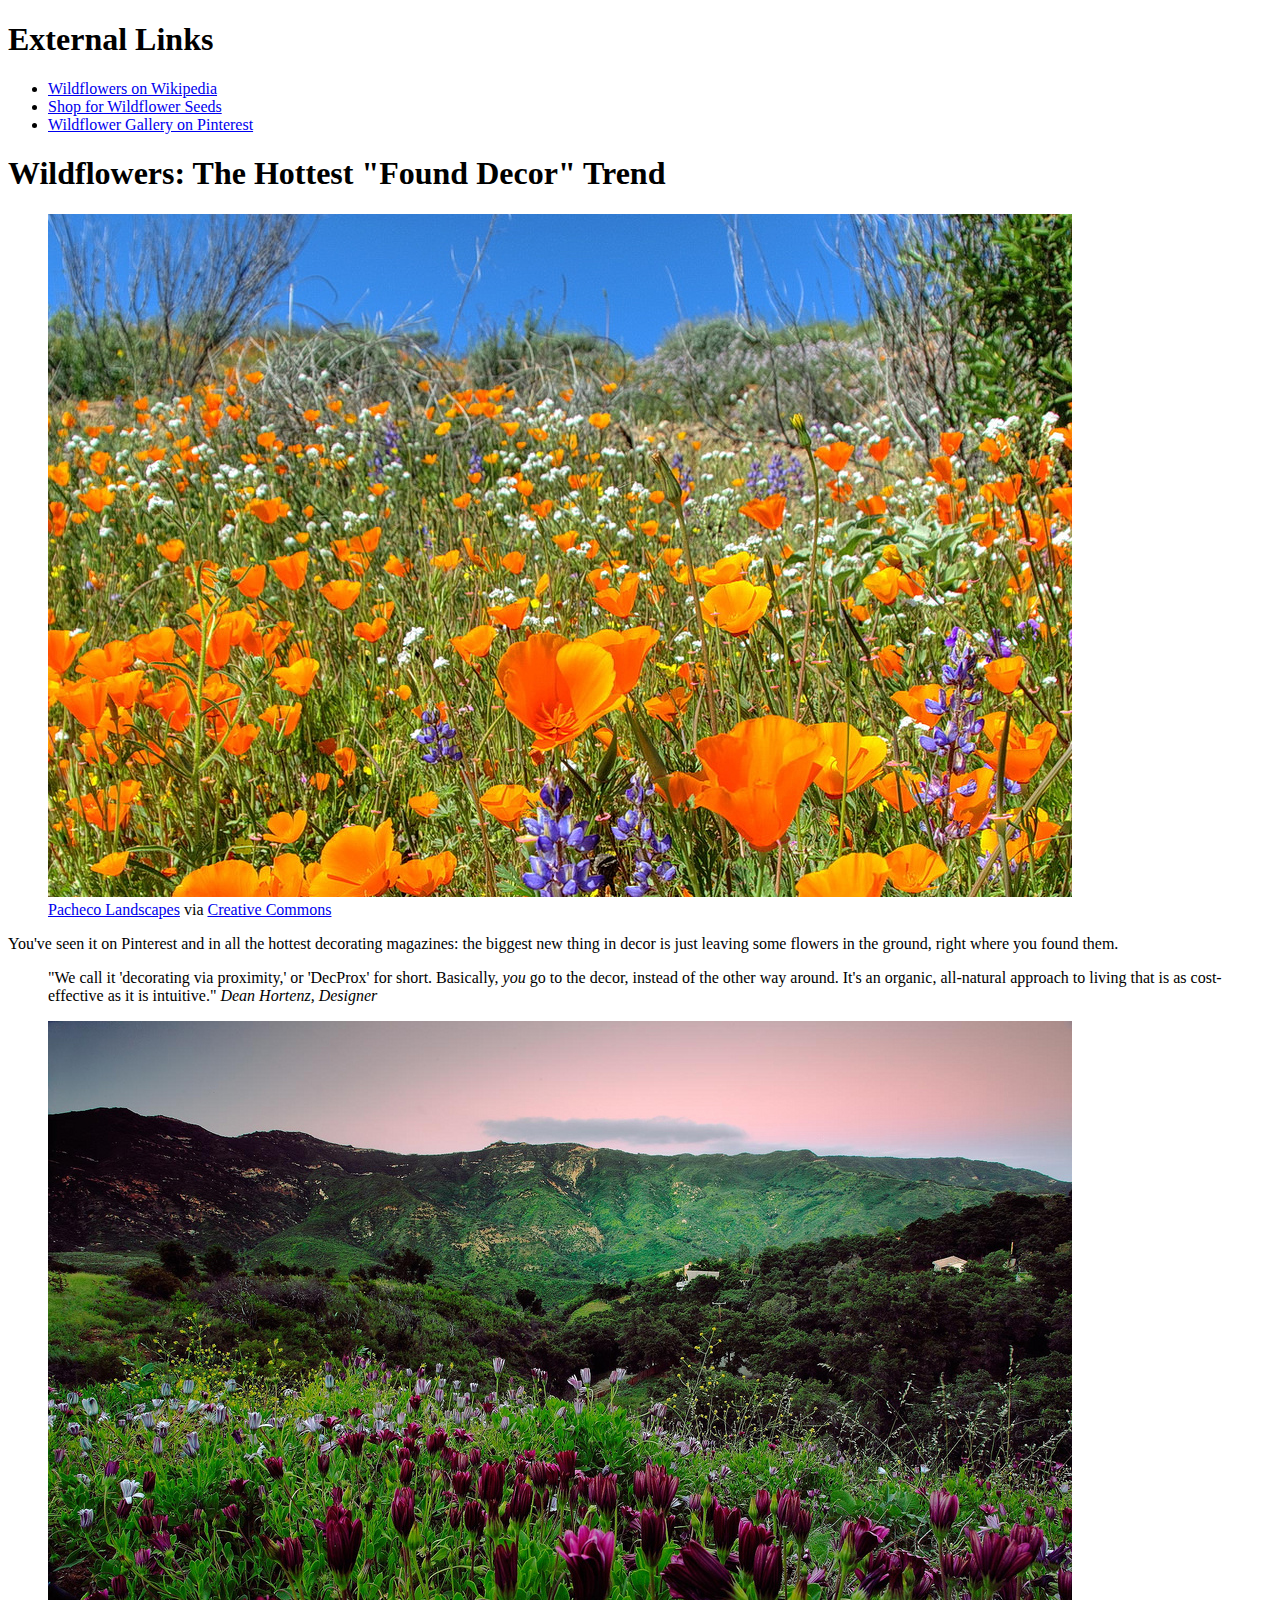
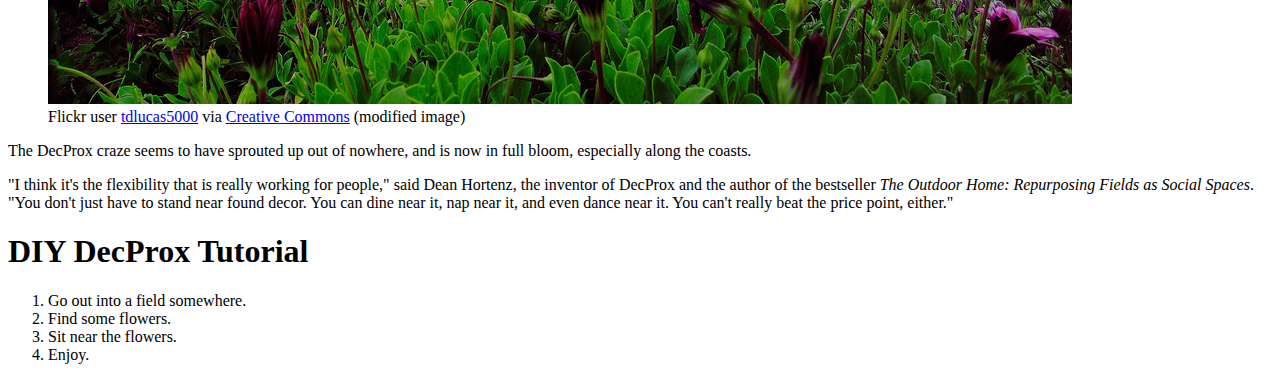
==== css/responsive-design/index.html @ 8c5c8b86 "resolve conflicts in Waiver form and Example form" ====
<!DOCTYPE html>
<html>
<head>
  <title>Wildflowers Article</title>
</head>
<body>
  <section id="external-links">
    <h1>External Links</h1>
    <ul>
    <li><a href="https://en.wikipedia.org/wiki/Wildflower">Wildflowers on Wikipedia</a></li>
    <li><a href="http://www.americanmeadows.com/wildflower-seeds">Shop for Wildflower Seeds</a></li>
    <li><a href="https://www.pinterest.com/pscheen/wildflowers/">Wildflower Gallery on Pinterest</a></li>
  </ul>
  </section>
  <main>
    <h1>Wildflowers: The Hottest "Found Decor" Trend</h1>
    <figure>
      <img src="images/orange_flowers.jpg" alt="orange wildflowers">
      <figcaption><a href="https://www.flickr.com/photos/pachecophotography/5595444482/in/[base64]">Pacheco Landscapes</a> via <a href="https://creativecommons.org/licenses/by-nd/2.0/">Creative Commons</a></figcaption>
    </figure>
    <p>You've seen it on Pinterest and in all the hottest decorating magazines: the biggest new thing in decor is just leaving some flowers in the ground, right where you found them.</p>
    <blockquote>
      "We call it 'decorating via proximity,' or 'DecProx' for short. Basically, <em>you</em> go to the decor, instead of the other way around. It's an organic, all-natural approach to living that is as cost-effective as it is intuitive."
      <cite>Dean Hortenz, Designer</cite>
    </blockquote>
    <figure>
      <img src="images/purple_flowers.jpg" alt="purple flowers">
      <figcaption>Flickr user <a href="https://www.flickr.com/photos/tdlucas5000/16589511247/in/[base64]">tdlucas5000</a> via <a href="https://creativecommons.org/licenses/by/2.0/">Creative Commons</a> (modified image)</figcaption>
    </figure>
    <p class="credit"
    <p>The DecProx craze seems to have sprouted up out of nowhere, and is now in full bloom, especially along the coasts.</p>
    <p>"I think it's the flexibility that is really working for people," said Dean Hortenz, the inventor of DecProx and the author of the bestseller <em>The Outdoor Home: Repurposing Fields as Social Spaces</em>. "You don't just have to stand near found decor. You can dine near it, nap near it, and even dance near it. You can't really beat the price point, either."</p>
    <h1>DIY DecProx Tutorial</h1>
    <ol>
      <li>Go out into a field somewhere.</li>
      <li>Find some flowers.</li>
      <li>Sit near the flowers.</li>
      <li>Enjoy.</li>
  </main>
</body>
</html>
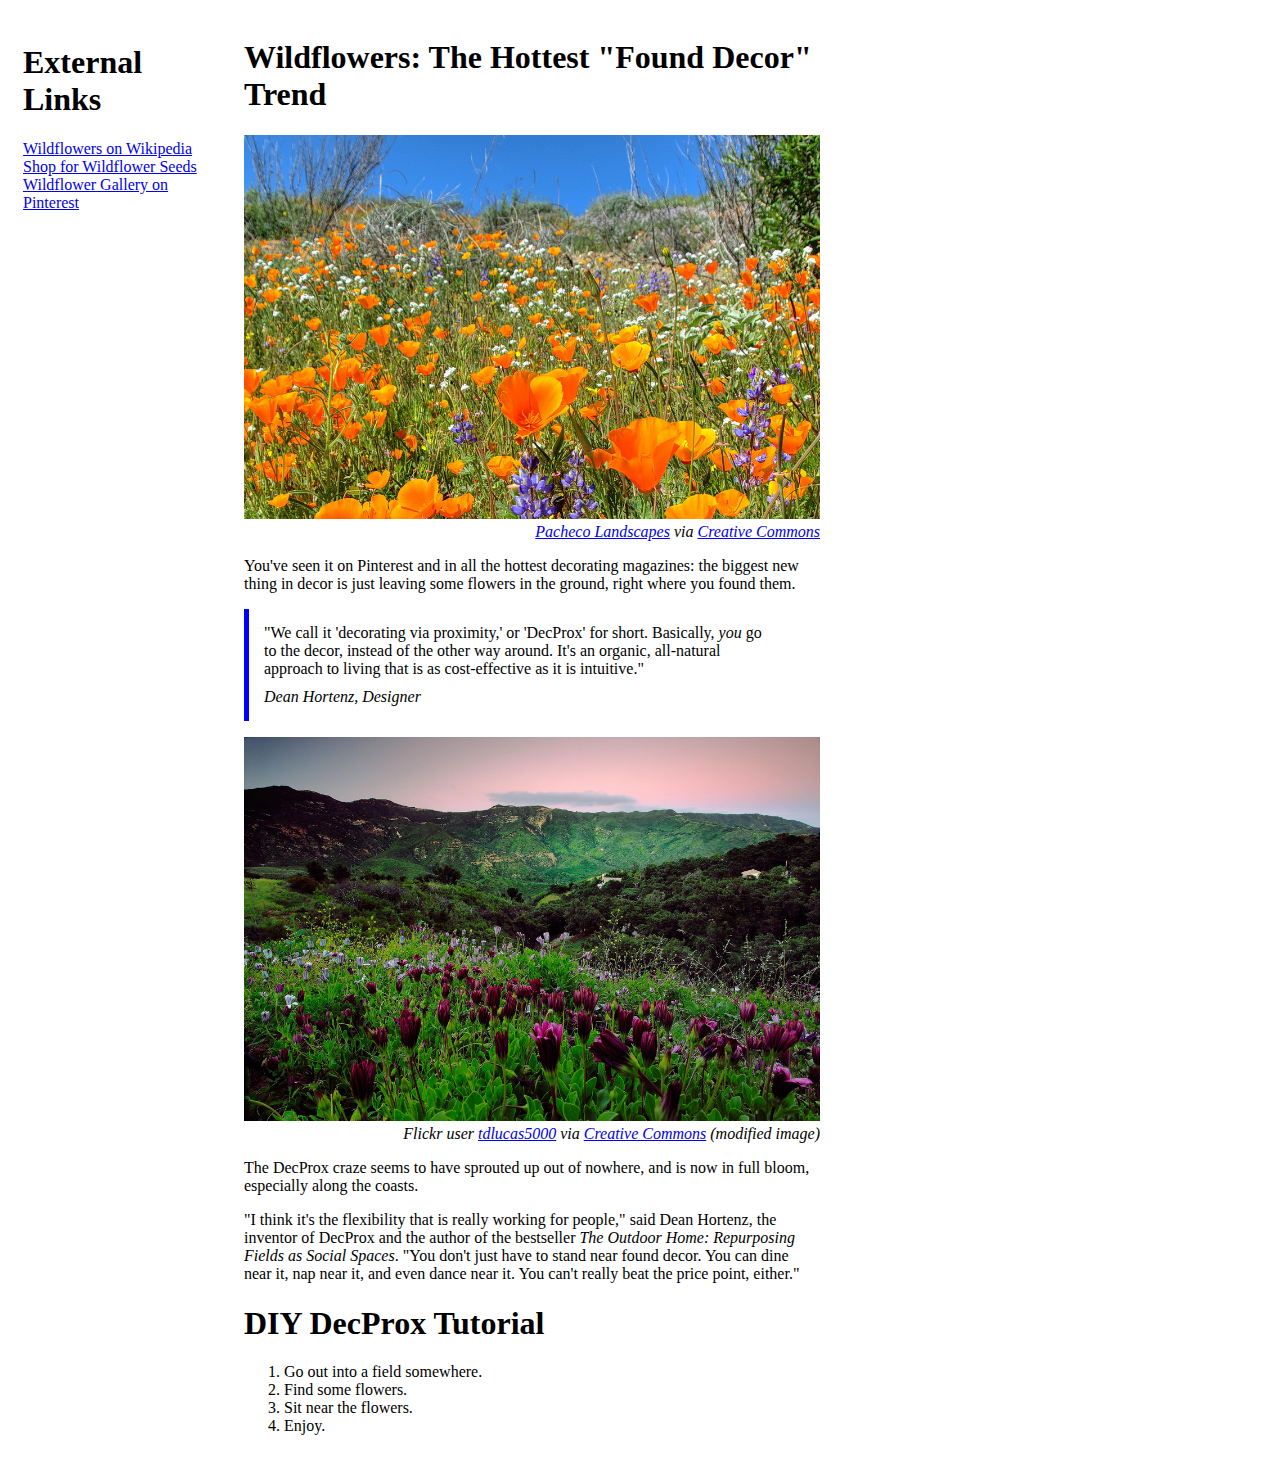
==== commit d3417cf0: "add css release01" ====
--- a/css/responsive-design/index.html
+++ b/css/responsive-design/index.html
@@ -2,6 +2,10 @@
 <html>
 <head>
   <title>Wildflowers Article</title>
+  <meta name="viewport" content="width=device-width, initial-scale=1.0">
+
+  <link rel="stylesheet" href="style.css" type="text/css">
+
 </head>
 <body>
   <section id="external-links">
--- a/css/responsive-design/style.css
+++ b/css/responsive-design/style.css
@@ -0,0 +1,55 @@
+
+
+
+body {max-width: 960px;}
+
+
+
+blockquote {
+  border-left: 5px solid blue;
+  padding: 15px;
+  margin-left: 0px;
+}
+
+cite {
+  display: block;
+  margin-top: 10px;
+}
+
+#external-links ul {
+  list-style-type: none;
+  padding-left: 0px;
+
+}
+
+#external-links {
+  width: 20%;
+  display: inline-block;
+  vertical-align: top;
+  padding: 15px;
+}
+
+main {
+  width: 60%; 
+  display: inline-block;
+  vertical-align: top;
+  padding: 10px;
+}
+
+/* you're welcome to edit the
+image, figure, and figcaption CSS if you'd like, 
+but it's optional! */
+img {
+  width: 100%;
+  height: auto;
+}
+
+figure {
+  margin-left: 0px;
+  margin-right: 0px;
+}
+
+figcaption {
+  font-style: italic;
+  text-align: right;
+}
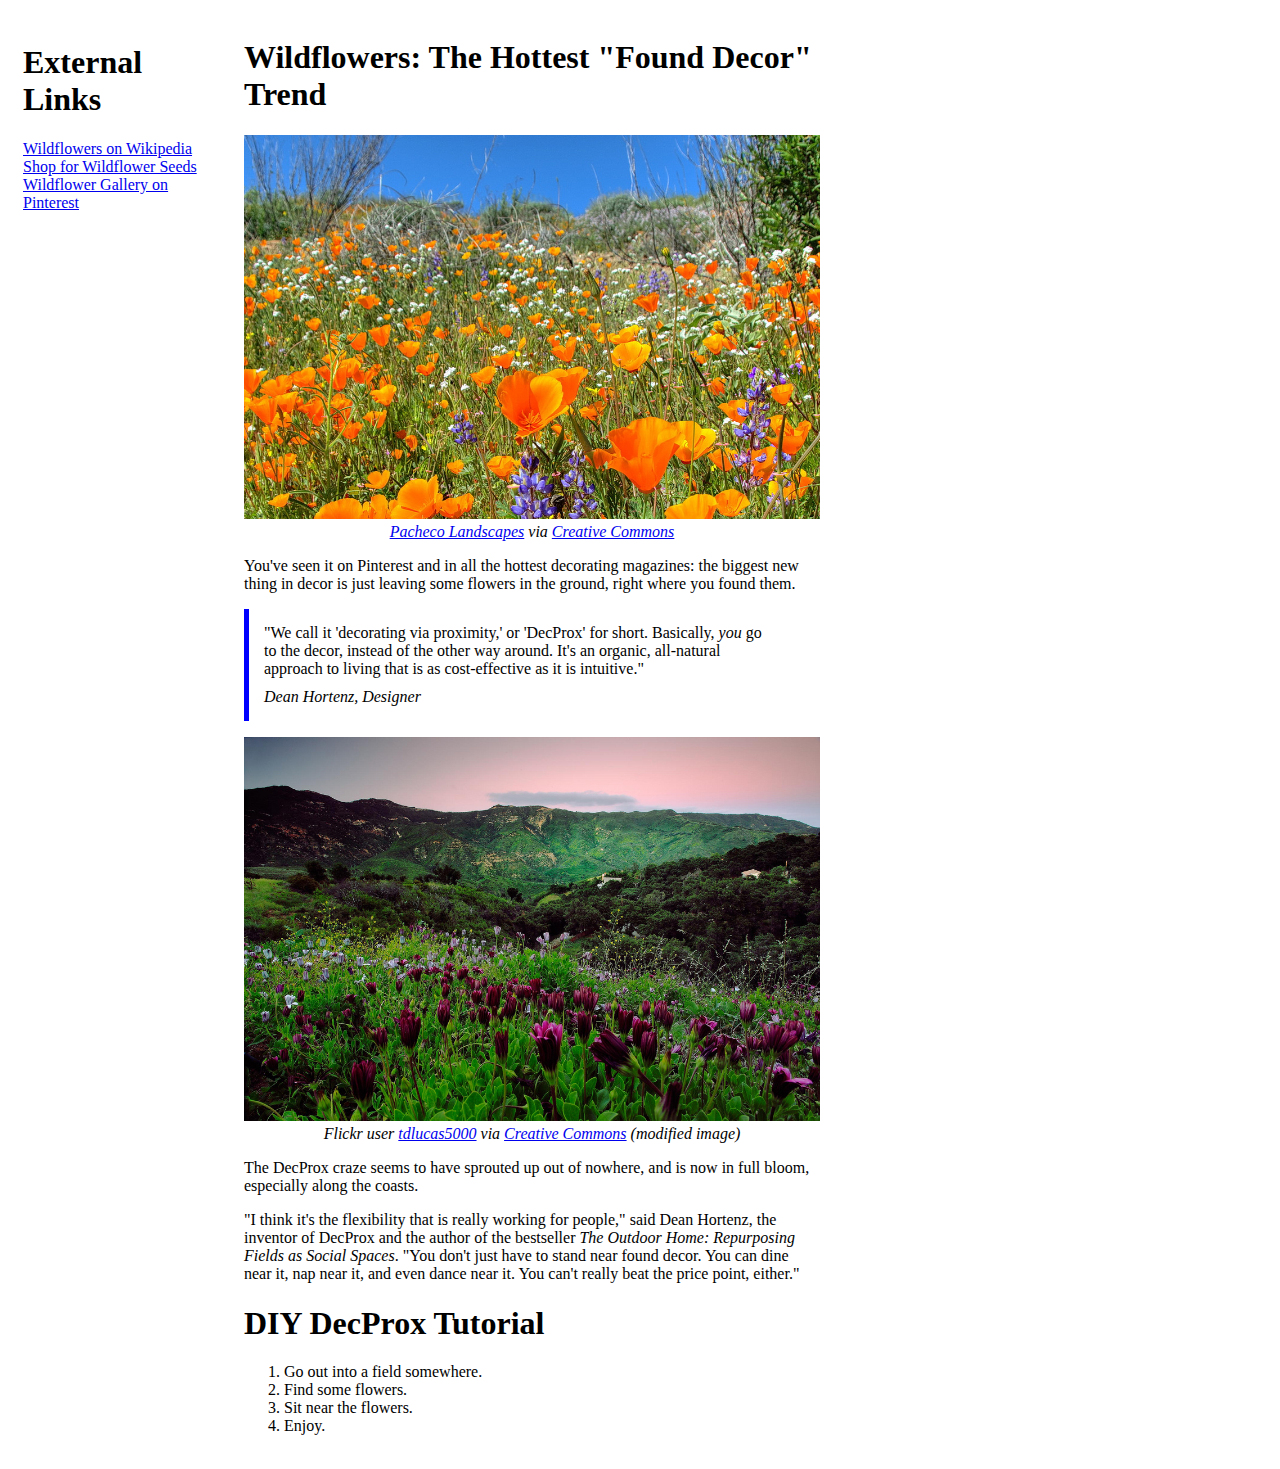
==== commit c09a8c29: "get new additions to Phase 0 tracks" ====
--- a/css/responsive-design/index.html
+++ b/css/responsive-design/index.html
@@ -11,10 +11,10 @@
   <section id="external-links">
     <h1>External Links</h1>
     <ul>
-    <li><a href="https://en.wikipedia.org/wiki/Wildflower">Wildflowers on Wikipedia</a></li>
-    <li><a href="http://www.americanmeadows.com/wildflower-seeds">Shop for Wildflower Seeds</a></li>
-    <li><a href="https://www.pinterest.com/pscheen/wildflowers/">Wildflower Gallery on Pinterest</a></li>
-  </ul>
+      <li><a href="https://en.wikipedia.org/wiki/Wildflower">Wildflowers on Wikipedia</a></li>
+      <li><a href="http://www.americanmeadows.com/wildflower-seeds">Shop for Wildflower Seeds</a></li>
+      <li><a href="https://www.pinterest.com/pscheen/wildflowers/">Wildflower Gallery on Pinterest</a></li>
+    </ul>
   </section>
   <main>
     <h1>Wildflowers: The Hottest "Found Decor" Trend</h1>
@@ -31,7 +31,6 @@
       <img src="images/purple_flowers.jpg" alt="purple flowers">
       <figcaption>Flickr user <a href="https://www.flickr.com/photos/tdlucas5000/16589511247/in/[base64]">tdlucas5000</a> via <a href="https://creativecommons.org/licenses/by/2.0/">Creative Commons</a> (modified image)</figcaption>
     </figure>
-    <p class="credit"
     <p>The DecProx craze seems to have sprouted up out of nowhere, and is now in full bloom, especially along the coasts.</p>
     <p>"I think it's the flexibility that is really working for people," said Dean Hortenz, the inventor of DecProx and the author of the bestseller <em>The Outdoor Home: Repurposing Fields as Social Spaces</em>. "You don't just have to stand near found decor. You can dine near it, nap near it, and even dance near it. You can't really beat the price point, either."</p>
     <h1>DIY DecProx Tutorial</h1>
@@ -40,6 +39,7 @@
       <li>Find some flowers.</li>
       <li>Sit near the flowers.</li>
       <li>Enjoy.</li>
+    </ol>
   </main>
 </body>
 </html>--- a/css/responsive-design/style.css
+++ b/css/responsive-design/style.css
@@ -53,3 +53,48 @@
   font-style: italic;
   text-align: right;
 }
+
+@media screen and (max-width: 435px) {
+
+  body {width: 100%
+    margin: auto;
+    padding: 20px;
+  }
+  h1 {
+    text-align: center;
+  }
+
+  #external-links {
+  width: 100%;
+  text-align: center;
+  
+}
+  main {width: 100%;}
+
+}
+
+  figcaption {
+    font-style: italic;
+    text-align: center;
+}
+
+
+
+/* @media screen and (max-width: 400px) {
+
+
+  h1 {font-size: .85em;}
+  #external-links {
+  width: 100%;
+  margin: 0 auto;
+}
+
+  main {width: 90%;}
+
+}*/
+
+/* @media screen and (max-width: 500px) {
+  body {
+    background-color: hotpink;
+  }
+} */